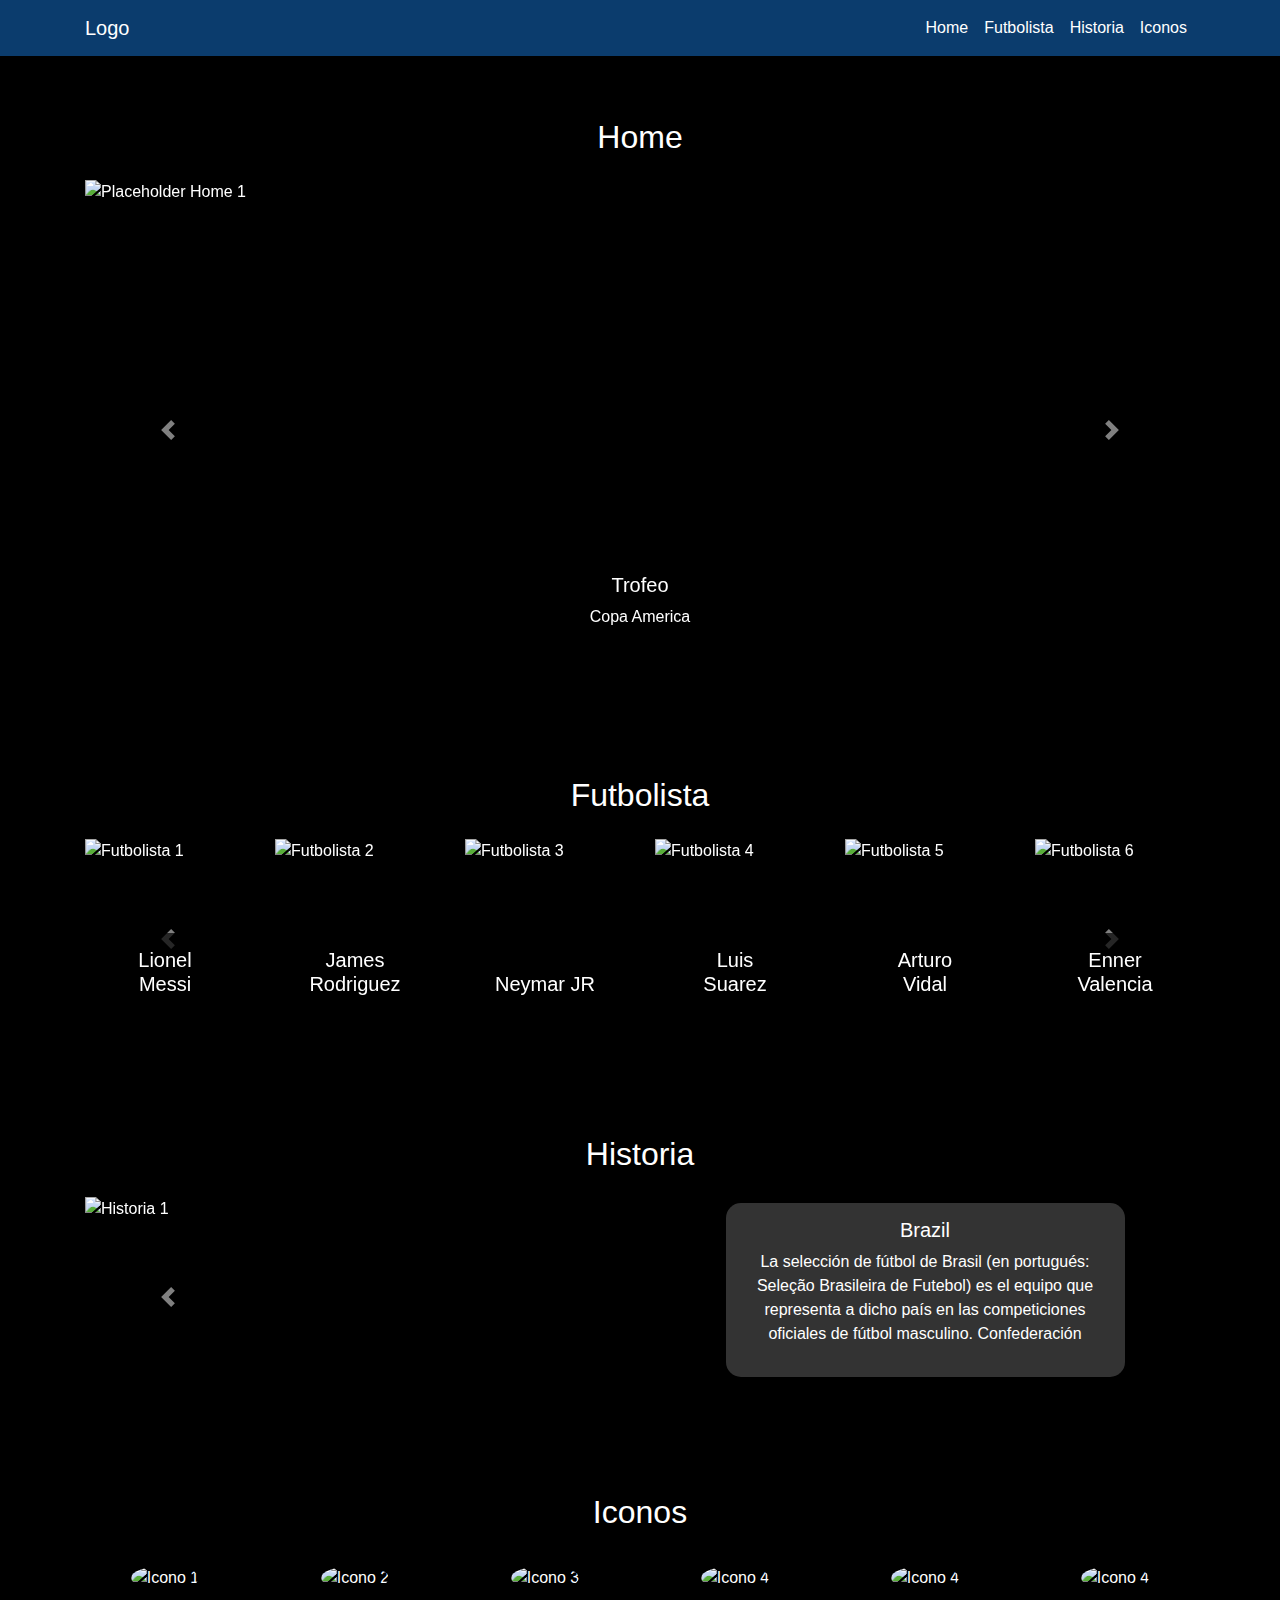
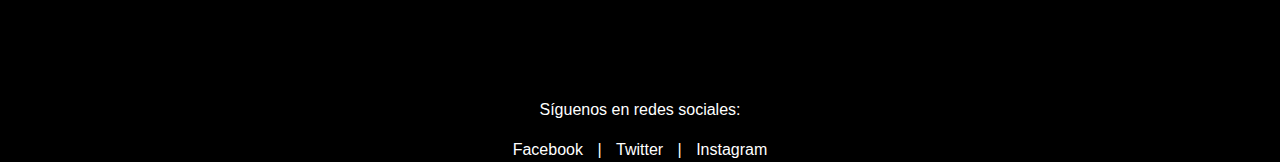
==== 01-responsive-design/04-layout.html @ 986bdaa6 "Add files via upload" ====
<!DOCTYPE html>
<html lang="en">
<head>
    <meta charset="UTF-8">
    <meta name="viewport" content="width=device-width, initial-scale=1.0">
    <title>Página Web</title>
    <link rel="stylesheet" href="https://stackpath.bootstrapcdn.com/bootstrap/4.5.2/css/bootstrap.min.css">
    <style>
        body {
    font-family: Arial, sans-serif;
    background-color: #000000;
    color: #fff;
    padding-top: 70px; /* Para evitar que el navbar cubra el contenido */
}

.navbar {
    background-color: #0b3c6d; /* Fondo gris oscuro para el navbar */
}

.navbar-brand, .navbar-nav .nav-link {
    color: #fff !important; /* Texto blanco para los enlaces del navbar */
}

.carousel-item img {
    height: 500px; /* Altura fija para las imágenes del carousel */
    object-fit: cover;
}

.carousel-caption {
    background-color: rgba(0, 0, 0, 0.7); /* Fondo semitransparente negro para las captions */
    padding: 15px;
    border-radius: 15px;
}

#futbolista .carousel-item img,
#historia .carousel-item img {
    height: 200px; /* Altura fija para las imágenes del carousel en las secciones Futbolista e Historia */
    object-fit: cover;
}

#futbolista .carousel-caption,
#historia .carousel-caption {
    background-color: rgba(0, 0, 0, 0.7); /* Fondo semitransparente negro para las captions de Futbolista e Historia */
    padding: 15px;
    border-radius: 15px;
    color: #fff; /* Texto blanco para las captions de Futbolista e Historia */
}

#historia .carousel-caption {
    background-color: #333; /* Fondo gris oscuro específico para la sección de Historia */
}

#iconos {
    text-align: center;
    padding: 20px 0;
}

#iconos img {
    border-radius: 50%; /* Bordes redondeados para las imágenes de iconos */
    margin: 10px;
    width: 100px;
    height: 100px;
    object-fit: cover;
}

.redes-sociales {
    text-align: center;
    margin-top: 50px;
}

.redes-sociales a {
    color: #fff; /* Texto blanco para los enlaces de redes sociales */
    margin: 0 10px;
}

    </style>
</head>
<body>

    <!-- Navbar -->
    <nav class="navbar navbar-expand-lg navbar-dark fixed-top">
        <div class="container">
            <a class="navbar-brand" href="#">Logo</a>
            <button class="navbar-toggler" type="button" data-toggle="collapse" data-target="#navbarNav" aria-controls="navbarNav" aria-expanded="false" aria-label="Toggle navigation">
                <span class="navbar-toggler-icon"></span>
            </button>
            <div class="collapse navbar-collapse" id="navbarNav">
                <ul class="navbar-nav ml-auto">
                    <li class="nav-item">
                        <a class="nav-link" href="#home">Home</a>
                    </li>
                    <li class="nav-item">
                        <a class="nav-link" href="#futbolista">Futbolista</a>
                    </li>
                    <li class="nav-item">
                        <a class="nav-link" href="#historia">Historia</a>
                    </li>
                    <li class="nav-item">
                        <a class="nav-link" href="#iconos">Iconos</a>
                    </li>
                </ul>
            </div>
        </div>
    </nav>

    <!-- Home Section -->
    <section id="home" class="py-5">
        <div class="container">
            <h2 class="text-center mb-4">Home</h2>
            <div id="carouselHome" class="carousel slide" data-ride="carousel">
                <div class="carousel-inner">
                    <div class="carousel-item active">
                        <img src="https://tlaxcala.quadratin.com.mx/www/wp-content/uploads/2023/12/Tendra-un-renovado-trofeo-la-Copa-America-2024-1160x700.jpg" width="100%" class="d-block" alt="Placeholder Home 1">
                        <div class="carousel-caption d-none d-md-block">
                            <h5>Trofeo</h5>
                            <p>Copa America</p>
                        </div>
                    </div>
                    <div class="carousel-item">
                        <img src="https://copaamerica.com/_next/image?url=https%3A%2F%2Fcopaamerica-imagens-prod.s3.sa-east-1.amazonaws.com%2Flogo_copa_america_fa97356438.jpg&w=3840&q=75" class="d-block w-100" alt="Placeholder Home 2">
                        <div class="carousel-caption d-none d-md-block">
                            <h5>Logo</h5>
                            <p>2024 USA</p>
                        </div>
                    </div>
                    <div class="carousel-item">
                        <img src="https://a4.espncdn.com/combiner/i?img=%2Fphoto%2F2023%2F1208%2Fr1263690_1296x729_16-9.png" class="d-block" width="100%" alt="Placeholder Home 3">
                        <div class="carousel-caption d-none d-md-block">
                            <h5>Equipos Participantes</h5>
                            <p>Fase de Grupos.</p>
                        </div>
                    </div>
                    <div class="carousel-item">
                        <img src="https://cdn.conmebol.com/wp-content/uploads/2014/08/comite_ejecutivo.jpg" class="d-block " width="100%" alt="Placeholder Home 4">
                        <div class="carousel-caption d-none d-md-block">
                            <h5>Comite Ejecutivo</h5>
                            <p>Copa America.</p>
                        </div>
                    </div>
                </div>
                <a class="carousel-control-prev" href="#carouselHome" role="button" data-slide="prev">
                    <span class="carousel-control-prev-icon" aria-hidden="true"></span>
                    <span class="sr-only">Previous</span>
                </a>
                <a class="carousel-control-next" href="#carouselHome" role="button" data-slide="next">
                    <span class="carousel-control-next-icon" aria-hidden="true"></span>
                    <span class="sr-only">Next</span>
                </a>
            </div>
        </div>
    </section>

    <!-- Futbolista Section -->
    <section id="futbolista" class="py-5">
        <div class="container">
            <h2 class="text-center mb-4">Futbolista</h2>
            <div id="carouselFutbolista" class="carousel slide" data-ride="carousel">
                <div class="carousel-inner">
                    <div class="carousel-item active">
                        <div class="row">
                            <div class="col-md-2">
                                <img src="https://i.pinimg.com/736x/0b/16/50/0b1650bbc79dba1d2af5134136e130c3.jpg" class="d-block w-100" alt="Futbolista 1">
                                <div class="carousel-caption d-none d-md-block">
                                    <h5>Lionel Messi</h5>
                                    
                                </div>
                            </div>
                            <div class="col-md-2">
                                <img src="https://i.pinimg.com/736x/e1/f0/3f/e1f03f70c3ab191cd12671c04feb82e1.jpg" class="d-block w-100" alt="Futbolista 2">
                                <div class="carousel-caption d-none d-md-block">
                                    <h5>James Rodriguez</h5>
                        
                                </div>
                            </div>
                            <div class="col-md-2">
                                <img src="https://m.media-amazon.com/images/I/61ZAZDMJfaL._AC_UF894,1000_QL80_.jpg" class="d-block w-100" alt="Futbolista 3">
                                <div class="carousel-caption d-none d-md-block">
                                    <h5>Neymar JR</h5>
                                    
                                </div>
                            </div>
                            <div class="col-md-2">
                                <img src="https://i.pinimg.com/736x/11/0e/9a/110e9aea4cbdff2cc6b06c54e1e5e1c6.jpg" class="d-block w-100" alt="Futbolista 4">
                                <div class="carousel-caption d-none d-md-block">
                                    <h5>Luis Suarez</h5>
                    
                                </div>
                            </div>
                            <div class="col-md-2">
                                <img src="https://i.pinimg.com/736x/74/80/9f/74809f556170bd68133bc070ae389ca9.jpg" class="d-block w-100" alt="Futbolista 5">
                                <div class="carousel-caption d-none d-md-block">
                                    <h5>Arturo Vidal</h5>
                
                                </div>
                            </div>
                            <div class="col-md-2">
                                <img src="https://encrypted-tbn0.gstatic.com/images?q=tbn:ANd9GcRVGe4WM59rHNU8X3V6Mwpdkq0ZovS9-c8AQvZka2l4e0LBmNL3ZS92WTIP1LULkstioqk&usqp=CAU" class="d-block w-100" alt="Futbolista 6">
                                <div class="carousel-caption d-none d-md-block">
                                    <h5>Enner Valencia</h5>
                            
                                </div>
                            </div>
                        </div>
                    </div>
                    <div class="carousel-item">
                        <div class="row">
                            <div class="col-md-2">
                                <img src="https://i.pinimg.com/736x/ce/8a/20/ce8a200e6f58340b8635b7aae179b260.jpg"class="d-block w-100" alt="Futbolista 7">
                                <div class="carousel-caption d-none d-md-block">
                                    <h5>Guillermo Ochoa</h5>
                                
                                </div>
                            </div>
                            <div class="col-md-2">
                                <img src="https://i.pinimg.com/736x/9d/d6/8c/9dd68c2b4af32c1556111aab3c63a71a.jpg" class="d-block w-100" alt="Futbolista 8">
                                <div class="carousel-caption d-none d-md-block">
                                    <h5>Cristian Pulisic</h5>
                                    
                                </div>
                            </div>
                            <div class="col-md-2">
                                <img src="https://i.pinimg.com/736x/f2/b8/58/f2b858dc0606f2494bc8873900a2154a.jpg" class="d-block w-100" alt="Futbolista 9">
                                <div class="carousel-caption d-none d-md-block">
                                    <h5>Keylor Navas</h5>
                                    
                                </div>
                            </div>
                            <div class="col-md-2">
                                <img src="https://i.pinimg.com/736x/bf/2c/9d/bf2c9d9283ba6300f5ac2670c7bfa6cf.jpg" class="d-block w-100" alt="Futbolista 10">
                                <div class="carousel-caption d-none d-md-block">
                                    <h5>Davies</h5>
                                    
                                </div>
                            </div>
                        </div>
                    </div>
                </div>
                <a class="carousel-control-prev" href="#carouselFutbolista" role="button" data-slide="prev">
                    <span class="carousel-control-prev-icon" aria-hidden="true"></span>
                    <span class="sr-only">Previous</span>
                </a>
                <a class="carousel-control-next" href="#carouselFutbolista" role="button" data-slide="next">
                    <span class="carousel-control-next-icon" aria-hidden="true"></span>
                    <span class="sr-only">Next</span>
                </a>
            </div>
        </div>
    </section>

    <!-- Historia Section -->
    <section id="historia" class="py-5">
        <div class="container">
            <h2 class="text-center mb-4">Historia</h2>
            <div id="carouselHistoria" class="carousel slide" data-ride="carousel">
                <div class="carousel-inner">
                    <div class="carousel-item active">
                        <div class="row">
                            <div class="col-md-6">
                                <img src="https://www.elpais.com.co/resizer/Fa7LVpxm6WgmIHMkePLZwMz22Hs=/arc-anglerfish-arc2-prod-semana/public/7MYVJH5URNB6XMC5YRWI45GSEE.jpg" class="d-block" alt="Historia 1">
                            </div>
                            <div class="col-md-6">
                                <div class="carousel-caption">
                                    <h5>Brazil</h5>
                                    <p>La selección de fútbol de Brasil (en portugués: Seleção Brasileira de Futebol) es el equipo que representa a dicho país en las competiciones oficiales de fútbol masculino. Confederación
                                    </p>
                                </div>
                            </div>
                        </div>
                    </div>
                    <div class="carousel-item">
                        <div class="row">
                            <div class="col-md-6">
                                <img src="https://a3.espncdn.com/combiner/i?img=%2Fphoto%2F2022%2F1209%2Fr1104518_1296x729_16%2D9.jpg" class="d-block " alt="Historia 2">
                            </div>
                            <div class="col-md-6">
                                <div class="carousel-caption">
                                    <h5>Argentina</h5>
                                    <p style="font-size: 15px;">La selección masculina de fútbol de Argentina es el equipo formado por jugadores de nacionalidad argentina que representa a la Asociación del Fútbol Argentino (AFA)</p>
                                </div>
                            </div>
                        </div>
                    </div>
                    <div class="carousel-item">
                        <div class="row">
                            <div class="col-md-6">
                                <img src="https://ep01.epimg.net/estaticos/arc/2022/11/mundial_qatar/genericos/images/media/equipos/uru.jpg" class="d-block w-" alt="Historia 2">
                            </div>
                            <div class="col-md-6">
                                <div class="carousel-caption">
                                    <h5>Uruguay</h5>
                                    <p>La selección de fútbol de Uruguay es el equipo representativo del país en las competiciones oficiales de fútbol masculino. Su organización está a cargo de la Asociación Uruguaya de Fútbol (AUF)</p>
                                </div>
                            </div>
                        </div>
                    </div>
                    <div class="carousel-item">
                        <div class="row">
                            <div class="col-md-6">
                                <img src="https://www.futbolred.com/files/article_main/uploads/2021/11/10/618c1279cf1a3.jpeg" class="d-block " alt="Historia 2">
                            </div>
                            <div class="col-md-6">
                                <div class="carousel-caption">
                                    <h5>Chile</h5>
                                    <p>La selección de fútbol de Chile, también conocida como la Roja,1​2​3​ término afianzado en la década de 1980,8​ es el equipo representativo de dicho país en la categoría masculina de fútbol (FFCh)</p>
                                </div>
                            </div>
                        </div>
                    </div>
                    <div class="carousel-item">
                        <div class="row">
                            <div class="col-md-6">
                                <img src="https://files.antena2.com/antena2/public/styles/imagen_despliegue/public/2023-11/seleccioncolombia_10_0.jpg.webp?VersionId=aoKfGPcVxN2DmmhVXU6zioXrrpyh53og&itok=LkzpAnhL" class="d-block " alt="Historia 2">
                            </div>
                            <div class="col-md-6">
                                <div class="carousel-caption">
                                    <h5>Colombia</h5>
                                    <p> La selección de fútbol de Colombia es el equipo que representa a dicho país en las competiciones oficiales de fútbol masculino desde 1924. (FCF)​</p>
                                </div>
                            </div>
                        </div>
                    </div>
                </div>
                <a class="carousel-control-prev" href="#carouselHistoria" role="button" data-slide="prev">
                    <span class="carousel-control-prev-icon" aria-hidden="true"></span>
                    <span class="sr-only">Previous</span>
                </a>
                <a class="carousel-control-next" href="#carouselHistoria" role="button" data-slide="next">
                    <span class="carousel-control-next-icon" aria-hidden="true"></span>
                    <span class="sr-only">Next</span>
                </a>
            </div>
        </div>
    </section>

    <!-- Iconos Section -->
    <section id="iconos" class="py-5">
        <div class="container">
            <h2 class="text-center mb-4">Iconos</h2>
            <div class="row justify-content-center">
                <div class="col-md-2 text-center">
                    <img src="https://deportesregol.com/wp-content/uploads/2024/04/7658_Balon_Futbol_Regol_Colores_N5_Copa_America_2024_Blanco_Atras_.jpg" alt="Icono 1">
                </div>
                <div class="col-md-2 text-center">
                    <img src="https://www.espn.com.co/2003/photos2014/1117/Cachana_300x300.jpg" alt="Icono 2">
                </div>
                <div class="col-md-2 text-center">
                    <img src="https://t-static.dafiti.com.br/wBcfxaCSTX3q0L4yKzQEBmtxiy8=/400x580/smart/filters:quality(90)/static.dafiti.com.co/p/nike-6476-967931-1-product.jpg" alt="Icono 3">
                </div>
                <div class="col-md-2 text-center">
                    <img src="https://futbolete.com/wp-content/uploads/2021/05/balon-oficial-de-nike-para-la-copa-america-del-2021-1200x900.jpg" alt="Icono 4">
                </div>
                <div class="col-md-2 text-center">
                    <img src="https://futbolete.com/wp-content/uploads/2021/05/balon-oficial-de-nike-para-la-copa-america-del-2021-1200x900.jpg" alt="Icono 4">
                </div>
                <div class="col-md-2 text-center">
                    <img src="https://futbolete.com/wp-content/uploads/2021/05/balon-oficial-de-nike-para-la-copa-america-del-2021-1200x900.jpg" alt="Icono 4">
                </div>
    
            </div>
        </div>
    </section>

    <!-- Redes Sociales -->
    <div class="redes-sociales">
        <p>Síguenos en redes sociales:</p>
        <a href="#">Facebook</a> |
        <a href="#">Twitter</a> |
        <a href="#">Instagram</a>
    </div>

    <!-- Scripts -->
    <script src="https://code.jquery.com/jquery-3.5.1.slim.min.js"></script>
    <script src="https://cdn.jsdelivr.net/npm/@popperjs/core@2.5.4/dist/umd/popper.min.js"></script>
    <script src="https://stackpath.bootstrapcdn.com/bootstrap/4.5.2/js/bootstrap.min.js"></script>
</body>
</html>
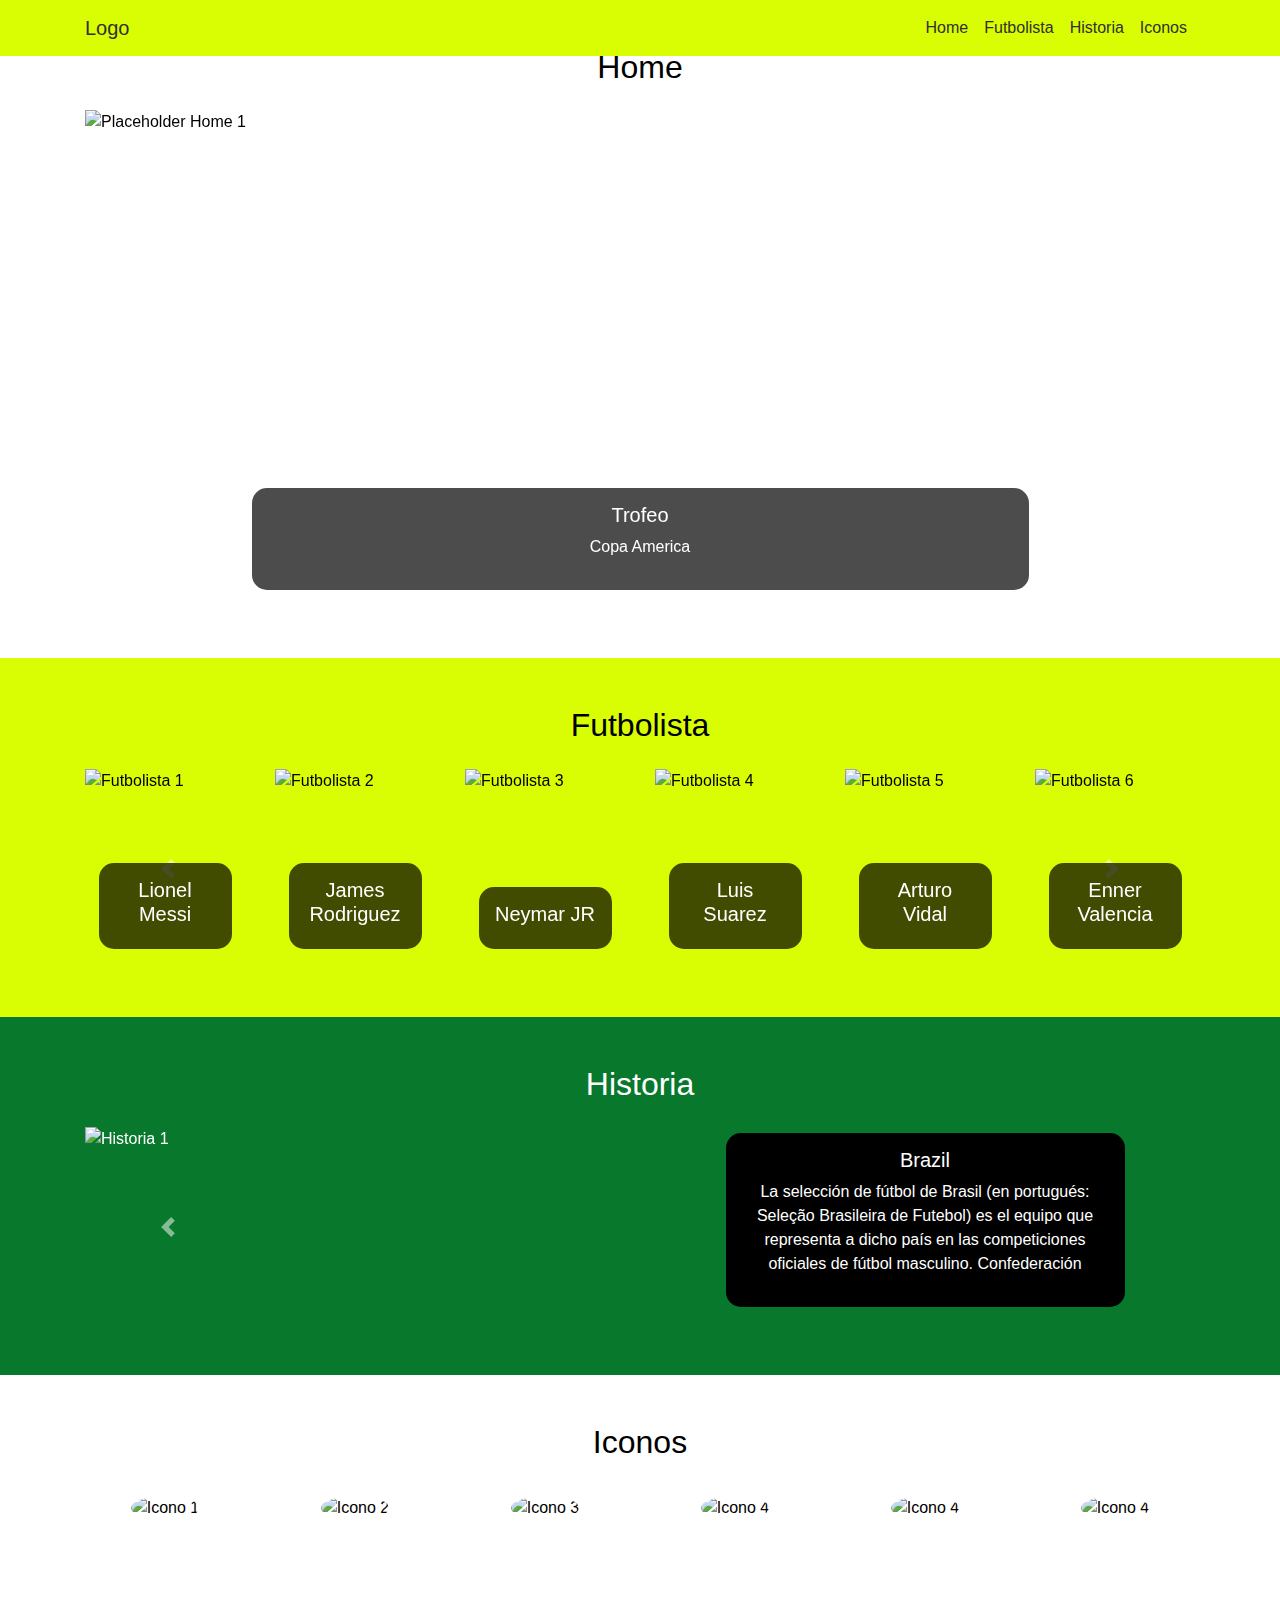
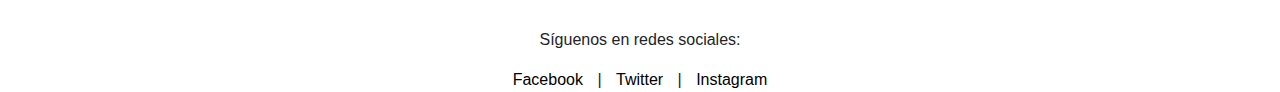
==== commit 3b0e63a3: "Add files via upload" ====
--- a/01-responsive-design/04-layout.html
+++ b/01-responsive-design/04-layout.html
@@ -7,72 +7,94 @@
     <link rel="stylesheet" href="https://stackpath.bootstrapcdn.com/bootstrap/4.5.2/css/bootstrap.min.css">
     <style>
         body {
-    font-family: Arial, sans-serif;
-    background-color: #000000;
-    color: #fff;
-    padding-top: 70px; /* Para evitar que el navbar cubra el contenido */
-}
-
-.navbar {
-    background-color: #0b3c6d; /* Fondo gris oscuro para el navbar */
-}
-
-.navbar-brand, .navbar-nav .nav-link {
-    color: #fff !important; /* Texto blanco para los enlaces del navbar */
-}
-
-.carousel-item img {
-    height: 500px; /* Altura fija para las imágenes del carousel */
-    object-fit: cover;
-}
-
-.carousel-caption {
-    background-color: rgba(0, 0, 0, 0.7); /* Fondo semitransparente negro para las captions */
-    padding: 15px;
-    border-radius: 15px;
-}
-
-#futbolista .carousel-item img,
-#historia .carousel-item img {
-    height: 200px; /* Altura fija para las imágenes del carousel en las secciones Futbolista e Historia */
-    object-fit: cover;
-}
-
-#futbolista .carousel-caption,
-#historia .carousel-caption {
-    background-color: rgba(0, 0, 0, 0.7); /* Fondo semitransparente negro para las captions de Futbolista e Historia */
-    padding: 15px;
-    border-radius: 15px;
-    color: #fff; /* Texto blanco para las captions de Futbolista e Historia */
-}
-
-#historia .carousel-caption {
-    background-color: #333; /* Fondo gris oscuro específico para la sección de Historia */
-}
-
-#iconos {
-    text-align: center;
-    padding: 20px 0;
-}
-
-#iconos img {
-    border-radius: 50%; /* Bordes redondeados para las imágenes de iconos */
-    margin: 10px;
-    width: 100px;
-    height: 100px;
-    object-fit: cover;
-}
-
-.redes-sociales {
-    text-align: center;
-    margin-top: 50px;
-}
-
-.redes-sociales a {
-    color: #fff; /* Texto blanco para los enlaces de redes sociales */
-    margin: 0 10px;
-}
-
+            body {
+            font-family: Arial, sans-serif;
+            background-color: #fff;
+            color: #fff;
+            padding-top: 70px; /* Para evitar que el navbar cubra el contenido */
+        }
+
+        .navbar {
+            background-color: #D9FD02; /* Fondo gris oscuro para el navbar */
+        }
+
+        .navbar-brand, .navbar-nav .nav-link {
+            color: #30302f !important; /* Texto blanco para los enlaces del navbar */
+        }
+
+        section#home {
+            background-color: #fff; /* Fondo blanco para la sección Home */
+            color: #000; /* Texto negro para la sección Home */
+        }
+
+        section#futbolista {
+            background-color: #D9FD02; /* Fondo verde para la sección Futbolista */
+            color: #000; /* Texto negro para la sección Futbolista */
+        }
+
+        section#historia {
+            background-color: #08782d; /* Fondo verde oscuro para la sección Historia */
+            color: #fff; /* Texto blanco para la sección Historia */
+        }
+
+        section#iconos {
+            background-color: #fff; /* Fondo blanco para la sección Iconos */
+            color: #000; /* Texto negro para la sección Iconos */
+        }
+
+        .carousel-item img {
+            height: 500px; /* Altura fija para las imágenes del carousel */
+            object-fit: cover;
+        }
+
+        .carousel-caption {
+            background-color: rgba(0, 0, 0, 0.7); /* Fondo semitransparente negro para las captions */
+            padding: 15px;
+            border-radius: 15px;
+            color: #fff; /* Texto blanco para las captions */
+        }
+
+        #futbolista .carousel-item img,
+        #historia .carousel-item img {
+            height: 200px; /* Altura fija para las imágenes del carousel en las secciones Futbolista e Historia */
+            object-fit: cover;
+        }
+
+        #futbolista .carousel-caption,
+        #historia .carousel-caption {
+            background-color: rgba(0, 0, 0, 0.7); /* Fondo semitransparente negro para las captions de Futbolista e Historia */
+            padding: 15px;
+            border-radius: 15px;
+            color: #fff; /* Texto blanco para las captions de Futbolista e Historia */
+        }
+
+        #historia .carousel-caption {
+            background-color: #000; /* Fondo gris oscuro específico para la sección de Historia */
+        }
+
+        #iconos {
+            text-align: center;
+            padding: 20px 0;
+        }
+
+        #iconos img {
+            border-radius: 50%; /* Bordes redondeados para las imágenes de iconos */
+            margin: 10px;
+            width: 100px;
+            height: 100px;
+            object-fit: cover;
+        }
+
+        .redes-sociales {
+            text-align: center;
+            margin-top: 50px;
+        }
+
+        .redes-sociales a {
+            color: #000; /* Texto blanco para los enlaces de redes sociales */
+            margin: 0 10px;
+        }
+        
     </style>
 </head>
 <body>
@@ -151,7 +173,7 @@
     </section>
 
     <!-- Futbolista Section -->
-    <section id="futbolista" class="py-5">
+    <section  id="futbolista" class="py-5">
         <div class="container">
             <h2 class="text-center mb-4">Futbolista</h2>
             <div id="carouselFutbolista" class="carousel slide" data-ride="carousel">
